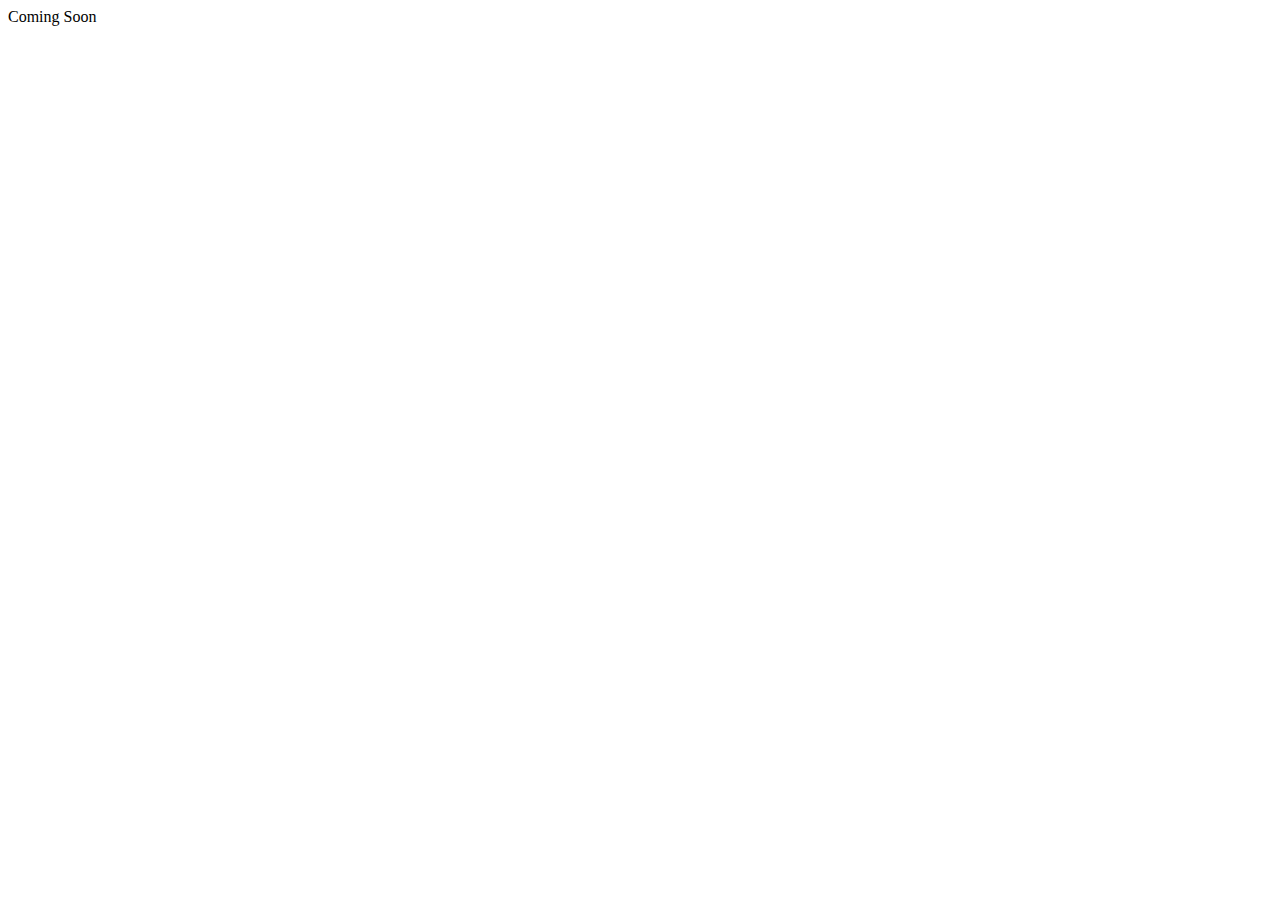
==== index.html @ 8c2082b2 "coming soon" ====
<!DOCTYPE html>
<html lang="en">
<head>
    <meta charset="UTF-8">
    <meta name="viewport" content="width=device-width, initial-scale=1.0">
    <title>George Aykara - Be there soon</title>
</head>
<body>
    Coming Soon
</body>
</html>
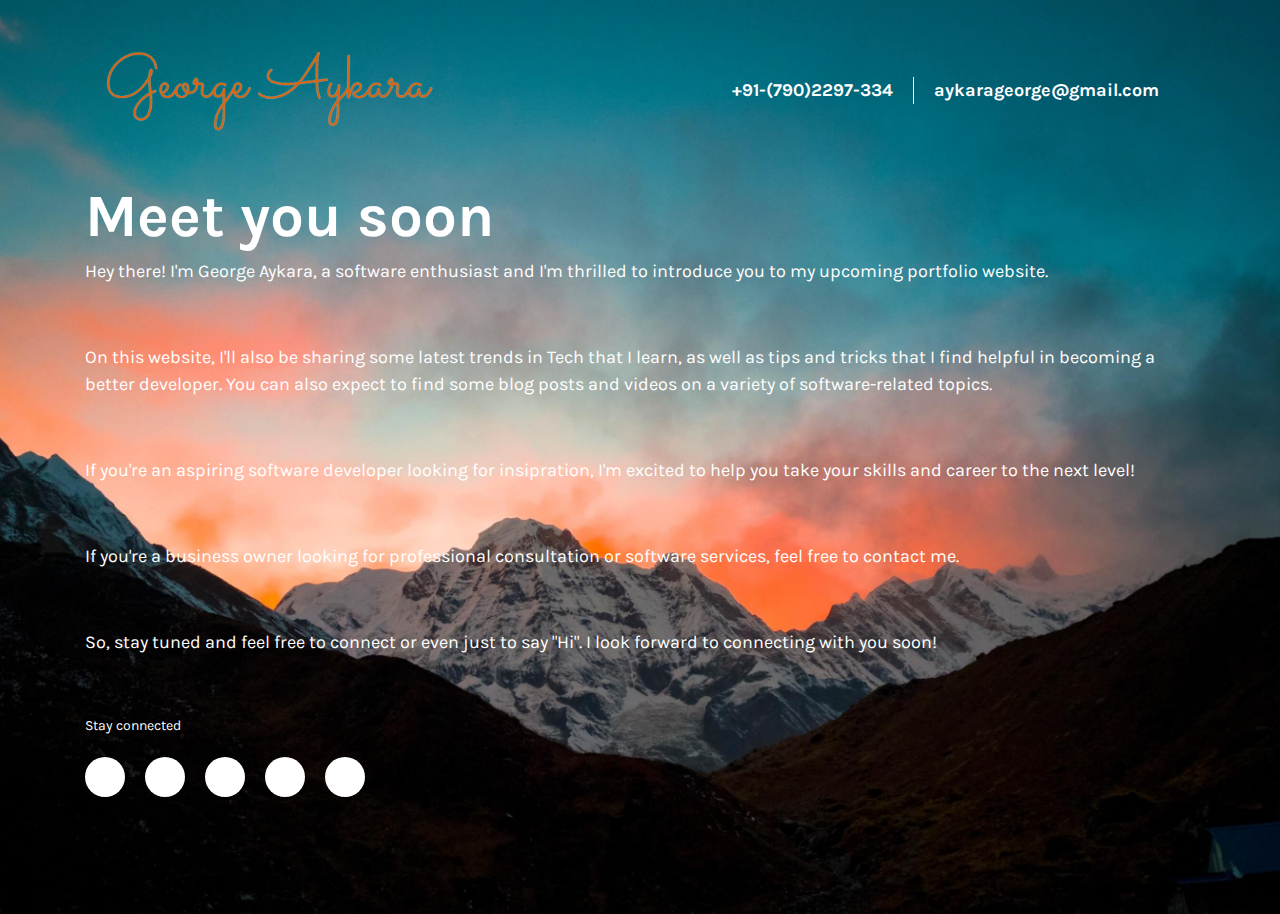
==== commit a783f3e9: "new coming soon" ====
--- a/index.html
+++ b/index.html
@@ -1,11 +1,48 @@
 <!DOCTYPE html>
 <html lang="en">
+
 <head>
     <meta charset="UTF-8">
     <meta name="viewport" content="width=device-width, initial-scale=1.0">
+    <meta http-equiv="X-UA-Compatible" content="ie=edge">
     <title>George Aykara - Be there soon</title>
+    <link href="https://fonts.googleapis.com/css?family=Karla:400,700&amp;display=swap" rel="stylesheet">
+    <link rel="stylesheet" href="https://cdn.materialdesignicons.com/4.8.95/css/materialdesignicons.min.css">
+    <link rel="stylesheet" href="https://stackpath.bootstrapcdn.com/bootstrap/4.4.1/css/bootstrap.min.css">
+    <link rel="stylesheet" href="css/css-bd-coming-soon.css">
 </head>
-<body>
-    Coming Soon
+
+<body class="min-vh-100 d-flex flex-column">
+
+    <header>
+        <div class="container">
+            <nav class="navbar navbar-dark bg-transparenet">
+                <a class="navbar-brand" href="#">
+                    <img src="images/signature-transparent.png" alt="George Aykara">
+                </a>
+                <span class="navbar-text ml-auto d-none d-sm-inline-block">+91-(790)2297-334 </span>
+                <span class="navbar-text d-none d-sm-inline-block">aykarageorge@gmail.com</span>
+            </nav>
+        </div>
+    </header>
+    <main class="my-auto">
+        <div class="container">
+            <h1 class="page-title">Meet you soon</h1>
+            <p class="page-description">Hey there! I'm George Aykara, a software enthusiast and I'm thrilled to introduce you to my upcoming portfolio website.</p>
+            <p class="page-description">On this website, I'll also be sharing some latest trends in Tech that I learn, as well as tips and tricks that I find helpful in becoming a better developer. You can also expect to find some blog posts and videos on a variety of software-related topics.</p>
+            <p class="page-description">If you're an aspiring software developer looking for insipration, I'm excited to help you take your skills and career to the next level!</p>
+            <p class="page-description">If you're a business owner looking for professional consultation or software services, feel free to contact me.</p>
+            <p class="page-description">So, stay tuned and feel free to connect or even just to say "Hi". I look forward to connecting with you soon!</p>
+            <p>Stay connected</p>
+            <nav class="footer-social-links">
+                <a href="https://www.linkedin.com/in/george-aykara/" class="social-link"><i class="mdi mdi-linkedin"></i></a>
+                <a href="https://twitter.com/GeorgeAykara" class="social-link"><i class="mdi mdi-twitter"></i></a>
+                <a href="mailto:aykarageorge@gmail.com" class="social-link"><i class="mdi mdi-google"></i></a>
+                <a href="https://www.instagram.com/georgeaykara/" class="social-link"><i class="mdi mdi-instagram"></i></a>
+                <a href="https://youtube.com/@aykarageorge" class="social-link"><i class="mdi mdi-youtube"></i></a>
+            </nav>
+        </div>
+    </main>
 </body>
-</html>+
+</html>
--- a/css/css-bd-coming-soon.css
+++ b/css/css-bd-coming-soon.css
@@ -0,0 +1,75 @@
+body {
+  font-family: 'Karla', sans-serif;
+  background-image: url("../images/images-bg.jpg");
+  background-size: cover;
+  background-repeat: no-repeat;
+  background-position: center;
+  color: #ffffff;
+  padding-bottom: 75px; }
+  @media (min-width: 768px) {
+    body {
+      padding-bottom: 110px; } }
+
+.navbar-brand {
+  margin-right: 0; }
+  .navbar-brand img {
+    height: 100px; }
+
+.navbar-dark {
+  padding-top: 35px;
+  padding-bottom: 35px; }
+  .navbar-dark .navbar-text {
+    color: #ffffff;
+    opacity: 1;
+    padding: 0 20px;
+    border-right: 1px solid #ffffff;
+    font-size: 18px;
+    font-weight: bold;
+    text-align: center; }
+    .navbar-dark .navbar-text:last-child {
+      border-right: 0; }
+  @media (max-width: 767px) {
+    .navbar-dark {
+      padding-bottom: 0; } }
+
+.page-title {
+  font-size: 60px;
+  font-weight: bold;
+  margin-bottom: 6px; }
+  @media (max-width: 767px) {
+    .page-title {
+      font-size: 35px;
+      margin-bottom: 14px; } }
+
+.page-description {
+  max-width: 1080px;
+  font-size: 18px;
+  color: #ffffff;
+  margin-bottom: 59px; }
+  @media (max-width: 767px) {
+    .page-description {
+      font-size: 14px; } }
+
+p {
+  font-size: 14px;
+  margin-bottom: 21px; }
+
+.footer-social-links .social-link {
+  display: inline-block;
+  text-align: center;
+  line-height: 40px;
+  width: 40px;
+  height: 40px;
+  border-radius: 50%;
+  background-color: #ffffff;
+  color: #000000;
+  margin-right: 16px;
+  transition: all 0.3s ease-in-out; }
+  .footer-social-links .social-link:last-child {
+    margin-right: 0; }
+  .footer-social-links .social-link:hover {
+    text-decoration: none;
+    background-color: #000000;
+    color: #ffffff; }
+
+/*# sourceMappingURL=bd-coming-soon.css.map */
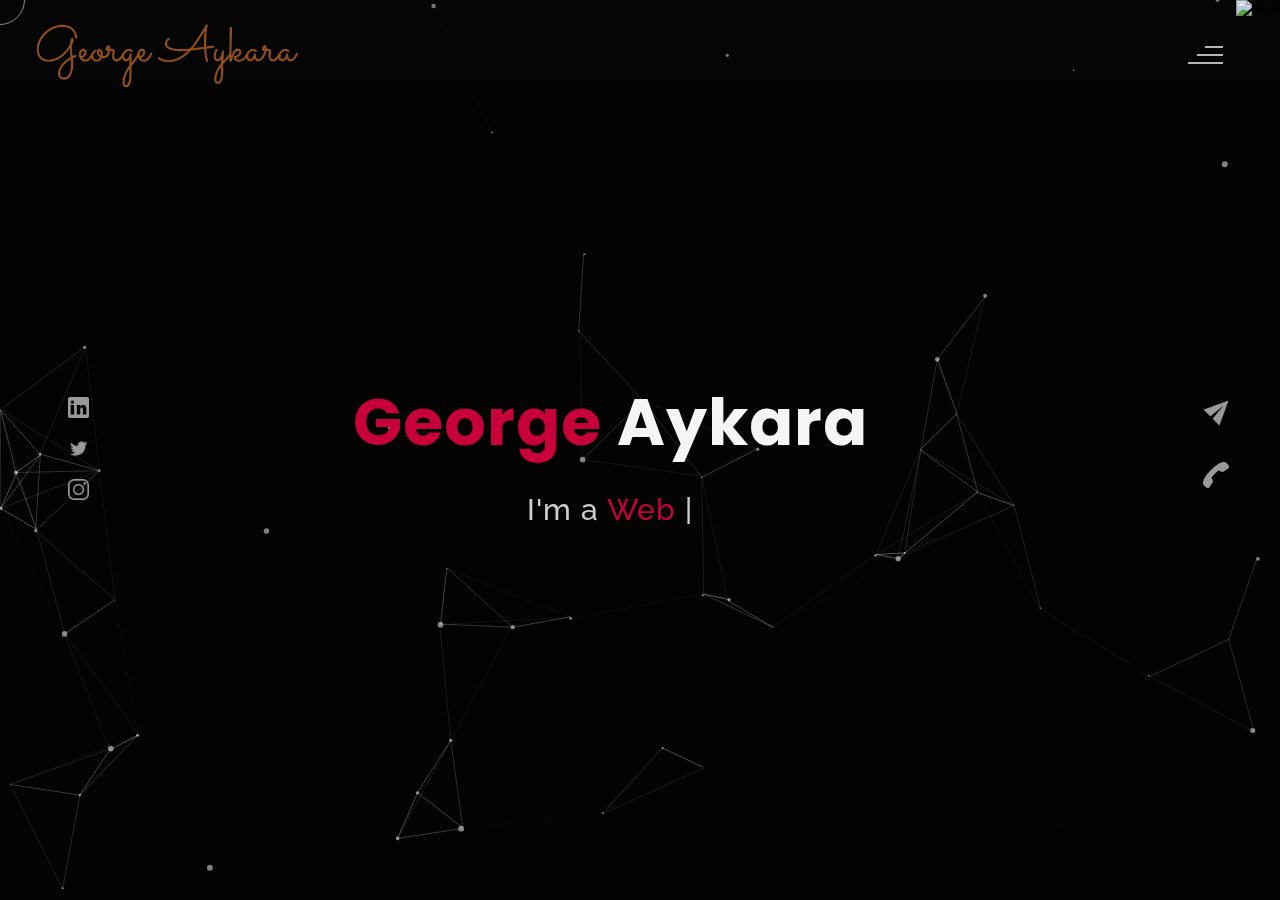
==== commit e9a067d8: "New website" ====
--- a/index.html
+++ b/index.html
@@ -1,48 +1,710 @@
+
 <!DOCTYPE html>
 <html lang="en">
-
 <head>
     <meta charset="UTF-8">
     <meta name="viewport" content="width=device-width, initial-scale=1.0">
-    <meta http-equiv="X-UA-Compatible" content="ie=edge">
-    <title>George Aykara - Be there soon</title>
-    <link href="https://fonts.googleapis.com/css?family=Karla:400,700&amp;display=swap" rel="stylesheet">
-    <link rel="stylesheet" href="https://cdn.materialdesignicons.com/4.8.95/css/materialdesignicons.min.css">
-    <link rel="stylesheet" href="https://stackpath.bootstrapcdn.com/bootstrap/4.4.1/css/bootstrap.min.css">
-    <link rel="stylesheet" href="css/css-bd-coming-soon.css">
+    <meta name="description" content="George Aykara's portofolio website." />
+	<meta name="keywords" content="george aykara, aykara4, george s aykara, software developer, software engineer, technology" />
+	<meta name="author" content="George Aykara" />
+    <title>George Aykara - Personal Portfolio Website</title>
+  <!--favicon-img--> 
+   <link rel="icon" type="image/png" href="images/favicon.png">
+   <!--favicon-img-->
+   <!--main css file should not be removed -->
+    <link rel="stylesheet" href="css/index.css">
+    <!--main css file-->
+    <script src="https://cdnjs.cloudflare.com/ajax/libs/gsap/3.2.6/gsap.min.js"></script>
 </head>
-
-<body class="min-vh-100 d-flex flex-column">
-
-    <header>
-        <div class="container">
-            <nav class="navbar navbar-dark bg-transparenet">
-                <a class="navbar-brand" href="#">
-                    <img src="images/signature-transparent.png" alt="George Aykara">
-                </a>
-                <span class="navbar-text ml-auto d-none d-sm-inline-block">+91-(790)2297-334 </span>
-                <span class="navbar-text d-none d-sm-inline-block">aykarageorge@gmail.com</span>
-            </nav>
-        </div>
-    </header>
-    <main class="my-auto">
-        <div class="container">
-            <h1 class="page-title">Meet you soon</h1>
-            <p class="page-description">Hey there! I'm George Aykara, a software enthusiast and I'm thrilled to introduce you to my upcoming portfolio website.</p>
-            <p class="page-description">On this website, I'll also be sharing some latest trends in Tech that I learn, as well as tips and tricks that I find helpful in becoming a better developer. You can also expect to find some blog posts and videos on a variety of software-related topics.</p>
-            <p class="page-description">If you're an aspiring software developer looking for insipration, I'm excited to help you take your skills and career to the next level!</p>
-            <p class="page-description">If you're a business owner looking for professional consultation or software services, feel free to contact me.</p>
-            <p class="page-description">So, stay tuned and feel free to connect or even just to say "Hi". I look forward to connecting with you soon!</p>
-            <p>Stay connected</p>
-            <nav class="footer-social-links">
-                <a href="https://www.linkedin.com/in/george-aykara/" class="social-link"><i class="mdi mdi-linkedin"></i></a>
-                <a href="https://twitter.com/GeorgeAykara" class="social-link"><i class="mdi mdi-twitter"></i></a>
-                <a href="mailto:aykarageorge@gmail.com" class="social-link"><i class="mdi mdi-google"></i></a>
-                <a href="https://www.instagram.com/georgeaykara/" class="social-link"><i class="mdi mdi-instagram"></i></a>
-                <a href="https://youtube.com/@aykarageorge" class="social-link"><i class="mdi mdi-youtube"></i></a>
-            </nav>
-        </div>
-    </main>
+<body>
+    <!--contains all the div-->
+    <div id="all">
+    <!--mouse  follower-->
+        <div class="cursor"></div>
+    <!--mouse  follower-->
+    <!--loader-->
+        <div id="loader">
+            <span class="color">George</span>Aykara 
+        </div>
+    <!--loader-end-->
+    <!--link-screen-->
+        <div id="breaker">
+        </div>
+        <div id="breaker-two">
+        </div>
+    <!--link-screen-->
+        <!--Main-Section-->
+        <!--Navigator-fullscreen-->
+        <div id="navigation-content">
+            <div class="logo">
+                <img src="images/thumbnail.png" alt="logo">
+            </div>
+            <div class="navigation-close">
+                <span class="close-first"></span>
+                <span class="close-second"></span>
+            </div>
+            <div class="navigation-links">
+                <a href="#" data-text="HOME" id="home-link" >HOME</a>
+                <a href="#" data-text="ABOUT" id="about-link" >ABOUT</a>
+                <!-- <a href="#" data-text="BLOG" id="blog-link" >BLOG</a> -->
+                <a href="#" data-text="PORTFOLIO" id="portfolio-link" >PORTFOLIO</a>
+                <a href="#" data-text="CONTACT" id="contact-link" >CONTACT</a>
+            </div>
+        </div>
+        <!--Navigator-Fullscreen END-->
+          <!--Home Page-->
+        <!--Menubar-->
+        <div id="navigation-bar">
+            <img src="images/thumbnail.png" alt="logo">
+            <div class="menubar">
+                <span class="first-span"></span>
+                <span class="second-span"></span>
+                <span class="third-span"></span>
+            </div>
+        </div>
+        <!--Menubar End-->
+          <!--Header-->
+        <div id="header">
+            <div id="particles"></div>
+              <!--Social Media Links-->
+            <div class="social-media-links">
+                <a href="https://www.linkedin.com/in/george-aykara/"><img src="images/linkedin logo.png" class="social-media" alt="linkedin-logo"></a>
+                <a href="https://twitter.com/GeorgeAykara"><img src="images/twitter logo.png" class="social-media" alt="twitter-logo"></a>
+                <a href="https://www.instagram.com/georgeaykara/"><img src="images/instagram logo.png" class="social-media" alt="instagram-logo"></a>
+                <!-- <a href="https://youtube.com/@aykarageorge"><img src="images/facebook logo.png" class="social-media" alt="youtube-logo"></a> -->
+
+            </div>
+            <!--Social Media Links end-->
+            <div class="header-content">
+                <div class="header-content-box">
+                <div class="firstline"><span class="color">George </span>Aykara</div>
+                <div class="secondline">
+                I'm a
+            <span class="txt-rotate color" data-period="1200"data-rotate='[ " Web Developer.", " Software Consultant.", " Freelancer." ]'></span>
+            <span class="slash">|</span>
+        </div>
+                    <div class="contact">
+                <a href="Mailto:aykarageorge@gmail.com"><img src="images/mail.png" alt="email-pic" class="contactpic"></a><!--Your email Id write in place of "#"-->
+                <a href="Tel:+918547571854"><img src="images/call.png" alt="phone-pic" class="contactpic"></a><!--Your telephone number Id write in place of "#"-->
+                    </div>    
+            </div>
+            </div>
+            <!--header image-->
+            <div class="header-image">
+            <img src="images/man.jpg" alt="logo">
+            </div>
+            <!--header image end-->
+        </div>
+           <!--Header End-->
+        <!--HomePage End-->
+        <!--Main-Section End-->
+        <!--about-->
+        <div id="about">
+            <div class="color-changer">
+            <div class="color-panel">
+                <img src="images/gear.png" alt="">
+            </div>
+            <div class="color-selector">
+                <div class="heading">Custom Colors</div>
+                <div class="colors">
+                    <ul >
+                    <li>
+                        <a href="#0" class="color-red " title="color-red"></a>
+                    </li>
+                    <li>
+                        <a href="#0" class="color-purple" title="color-purple"></a>
+                    </li>
+                    <li>
+                        <a href="#0" class="color-malt" title="color-malt"></a>
+                    </li>
+                    <li>
+                        <a href="#0" class="color-green" title="color-green"></a>
+                    </li>
+                    <li>
+                        <a href="#0" class="color-blue" title="color-blue"></a>
+                    </li>
+                    <li>
+                        <a href="#0" class="color-orange" title="color-orange"></a>
+                    </li>
+                    </ul>
+                </div>
+            </div>
+            </div>
+            <!--about content-->
+            <div id="about-content">
+                <div class="about-header">
+                    About <span class="color">Me</span>
+                    <span class ="header-caption">Get to Know <span class="color"> me.</span></span>
+                </div>
+                <div class="about-main">
+            <div class="about-first-paragraph wow">
+            <!--about description-->
+                <span class="about-first-line">
+                    I'm creative 
+                    <span class="color">web developer</span>
+                </span>
+                <br>
+                <span class="about-second-line"> With 10 years of experience as a professional Web developer, I have acquired the skills and knowledge necessary to make your project a success. I enjoy every step while working.</span>
+                <!-- <div class="cv">
+                <a href="#"><button>Download <span class="colors">CV</span></button></a>
+                </div> -->
+            </div>
+            <!--about picture-->
+            <div class="about-img">
+                <img src="images/about.jpg" alt="Your Image">
+            </div>
+            </div>
+    
+            </div>
+            <!--services start-->
+            <div id="services">
+                <div class="color-changer">
+                    <div class="color-panel">
+                        <img src="images/gear.png" alt="">
+                    </div>
+                    <div class="color-selector">
+                        <div class="heading">Custom Colors</div>
+                        <div class="colors">
+                            <ul >
+                            <li>
+                                <a href="#0" class="color-red " title="color-red"></a>
+                            </li>
+                            <li>
+                                <a href="#0" class="color-purple" title="color-purple"></a>
+                            </li>
+                            <li>
+                                <a href="#0" class="color-malt" title="color-malt"></a>
+                            </li>
+                            <li>
+                                <a href="#0" class="color-green" title="color-green"></a>
+                            </li>
+                            <li>
+                                <a href="#0" class="color-blue" title="color-blue"></a>
+                            </li>
+                            <li>
+                                <a href="#0" class="color-orange" title="color-orange"></a>
+                            </li>
+                            </ul>
+                        </div>
+                    </div>
+                    </div>
+            <!--services header-->
+                    <div class="services-heading wow">
+                        <span class="color">My</span> Services
+                    </div>
+            <!--services header end-->
+            <!--services content-->
+                    <div class="services-content">
+                           <div class="service-one service wow">
+                               <div class="service-img">
+                               <img src="images/coding.png" alt="service-one">
+                               </div>
+                               <div class="service-description">
+                                <h2>Web Development</h2>
+                                <p>Services to develop custom web applications. This includes designing and building the website UI, server-side architecture, database integration, and API development.</p>
+                               </div>
+                           </div>
+                           <div class="service-two service wow">
+                               <div class="service-img">
+                               <img src="images/instagram.png" alt="service-two">
+                               </div>
+                               <div class="service-description">
+                                <h2>Cloud Services</h2>
+                                <p>Assistance in setting up and configuring cloud infrastructure using platforms like AWS.</p>
+                               </div>
+                           </div>
+                           <div class="service-three service wow">
+                            <div class="service-img">
+                               <img src="images/bulb.png" alt="service-three">
+                            </div>
+                            <div class="service-description">
+                                <h2>Tech Consultation</h2>
+                                <p>Provide technical consulting and guidance on cost effective Software implemention for businesses, technology selection, and scalability.</p>
+                            </div>
+                        </div>
+                    </div>
+            </div>
+            <!--services content end-->
+            <!--services end-->
+            <div id="skills">
+                <div class="skills-header">
+                     My <span class="color"> Skills</span>
+                </div>
+                <div class="skills-content " style="text-align: center;">
+                    <div class="skill-html skill">
+                        <div class="skill-text">
+                            <div class="html">
+                                Web Development
+                            </div>
+                        </div>
+                        <!-- <div class="html-prog wow prog">
+                            <div class="html-progress wow">95%</div>
+                        </div> -->
+                    </div>
+                    <div class="skill-html skill">
+                        <div class="skill-text">
+                            <div class="html">
+                            Java, Spring Boot
+                            </div>
+                        </div>
+                        <!-- <div class="html-prog wow prog">
+                            <div class="js-progress wow">90%</div>
+                        </div> -->
+                    </div>
+                    <div class="skill-html skill">
+                        <div class="skill-text">
+                            <div class="html">
+                            Python, Scripting
+                            </div>
+                        </div>
+                        <!-- <div class="html-prog wow prog">
+                            <div class="js-progress wow">90%</div>
+                        </div> -->
+                    </div>
+                    <div class="skill-html skill">
+                        <div class="skill-text">
+                            <div class="html">
+                                Amazon Web Services (AWS)
+                            </div>
+                        </div>
+                        <!-- <div class="html-prog wow prog">
+                            <div class="adobe-progress wow">83%</div>
+                        </div> -->
+                    </div>
+                    <div class="skill-html skill">
+                        <div class="skill-text">
+                            <div class="html">
+                                SQL & NoSQL Databases (PostgreSQL, MySQL, Redis)
+                            </div>
+                        </div>
+                        <!-- <div class="html-prog wow prog">
+                            <div class="php-progress wow">87%</div>
+                        </div> -->
+                    </div>
+                    <div class="skill-html skill">
+                        <div class="skill-text">
+                            <div class="html">
+                                Microservices, Containerization (Docker)
+                            </div>
+                        </div>
+                        <!-- <div class="html-prog wow prog">
+                            <div class="jquery-progress wow">94%</div>
+                        </div> -->
+                    </div>
+                    <div class="skill-html skill">
+                        <div class="skill-text">
+                            <div class="html">
+                            System Design
+                            </div>
+                        </div>
+                        <!-- <div class="html-prog wow prog">
+                            <div class="js-progress wow">90%</div>
+                        </div> -->
+                    </div>
+                    <div class="skill-html skill">
+                        <div class="skill-text">
+                            <div class="html">
+                            Serverless Application Development
+                            </div>
+                        </div>
+                        <!-- <div class="html-prog wow prog">
+                            <div class="js-progress wow">90%</div>
+                        </div> -->
+                    </div>
+                    <div class="skill-html skill">
+                        <div class="skill-text">
+                            <div class="html">
+                            Messaging Brokers - Kafka, RabbitMQ
+                            </div>
+                        </div>
+                        <!-- <div class="html-prog wow prog">
+                            <div class="js-progress wow">90%</div>
+                        </div> -->
+                    </div>
+                    <div class="skill-html skill">
+                        <div class="skill-text">
+                            <div class="html">
+                            Software Development Consultation
+                            </div>
+                        </div>
+                        <!-- <div class="html-prog wow prog">
+                            <div class="js-progress wow">90%</div>
+                        </div> -->
+                    </div>
+                    <div class="skill-html skill">
+                        <div class="skill-text">
+                            <div class="html">
+                                Android Development (Kotlin, Flutter)
+                            </div>
+                        </div>
+                        <!-- <div class="html-prog wow prog">
+                            <div class="seo-progress wow">84%</div>
+                        </div> -->
+                    </div>
+                    <div class="skill-html skill">
+                        <div class="skill-text">
+                            <div class="html">
+                            Wordpress Development
+                            </div>
+                        </div>
+                        <!-- <div class="html-prog wow prog">
+                            <div class="js-progress wow">90%</div>
+                        </div> -->
+                    </div>
+                </div>
+            </div>
+            <div class="footer">
+             <div class="footer-text">
+                 <img src="./images/copyright.png" alt="copyright-img" class="images" height="14px"> George Aykara
+             </div>
+            </div>
+    <!--copyright-section-->
+        </div>
+        <!--about end-->
+        <!--portfolio-->
+        <div id="portfolio">
+            <div class="color-changer">
+                <div class="color-panel">
+                    <img src="images/gear.png" alt="">
+                </div>
+                <div class="color-selector">
+                    <div class="heading">Custom Colors</div>
+                    <div class="colors">
+                        <ul >
+                        <li>
+                            <a href="#0" class="color-red " title="color-red"></a>
+                        </li>
+                        <li>
+                            <a href="#0" class="color-purple" title="color-purple"></a>
+                        </li>
+                        <li>
+                            <a href="#0" class="color-malt" title="color-malt"></a>
+                        </li>
+                        <li>
+                            <a href="#0" class="color-green" title="color-green"></a>
+                        </li>
+                        <li>
+                            <a href="#0" class="color-blue" title="color-blue"></a>
+                        </li>
+                        <li>
+                            <a href="#0" class="color-orange" title="color-orange"></a>
+                        </li>
+                        </ul>
+                    </div>
+                </div>
+                </div>
+            <div class="portfolio-header"> <span class="color"> My </span> Portfolio
+            <span class ="header-caption"> Some Of My <span class="color"> Works</span></span></div>
+             <div id="portfolio-content">
+
+                 <div class="portfolio portfolio-first">
+                     <div class="portfolio-image">
+                        <img src="images/portfolio-first.jpg" alt="portfolio-first">
+                     </div>
+                     <div class="portfolio-text">
+                         <h2>Safer</h2>
+                         <p>An app built during the pandemic for small shop owners to track customer footprint. As per Govt. regulation, instead of using book and pen for collecting customer name and phone number, built an app that could track footprint across multiple shops, and user had to scan QR code to mark their footprint. This provided much safer approach by not having to touch the pen and paper by multiple people.</p>
+                         <div class="button"><a href="#"><button><span class="index"> View Project<i class="gg-arrow-right"></i></span></button></a></div>
+                     </div>
+                 </div>
+
+                 <div class="portfolio portfolio-second">
+                    <div class="portfolio-image">
+                        <img src="images/portfolio-second.jpg" alt="portfolio-second">
+                    </div>
+                    <div class="portfolio-text">
+                        <h2>Heritage Planet</h2>
+                        <p>An e-commerece website to see antiques and home decors.</p>
+                        <div class="button"><a href="http://heritageplanet.com"><button><span class="index"> View Project<i class="gg-arrow-right"></i></span></button></a></div>
+                    </div>
+                </div>
+             
+                <div class="portfolio portfolio-third">
+                    <div class="portfolio-image">
+                        <img src="images/portfolio-third.jpg" alt="portfolio-third">
+                    </div>
+                    <div class="portfolio-text">
+                        <h2>Vehicle Pollution Reminder</h2>
+                        <p>This app is intended for the Vehicle Pollution Test center owners. The user can input their customer's Vehicle Number and contact detail when the customer comes for their vehicle's pollution check. When the pollution check expires for the customer, the app will remind the center to inform their customer. Center can then call or message to remind.</p>
+                        <div class="button"><a href="https://www.amazon.in/Aykara4-Vehicle-Pollution-Reminder/dp/B07XL1DBY2/ref=sr_1_1?crid=2B8GO1JETC5ZW&keywords=pollution&qid=1686588781&s=mobile-apps&sprefix=polluti%2Cmobile-apps%2C241&sr=1-1"><button><span class="index"> View Project<i class="gg-arrow-right"></i></span></button></a></div>
+                    </div>
+                </div>
+
+                <div class="portfolio portfolio-fourth">
+                    <div class=" portfolio-image">
+                        <img src="images/portfolio-fourth.jpg" alt="portfolio-fourth">
+                    </div>
+                    <div class="portfolio-text">
+                        <h2>Khaana Hai Makilcci</h2>
+                        <p>A blog for foodies. Share recipes, discuss food and much more.</p>
+                        <div class="button"><a href="#"><button><span class="index"> View Project<i class="gg-arrow-right"></i></span></button></a></div>
+                    </div>
+                </div>
+
+                <div class="portfolio portfolio-second">
+                    <div class="portfolio-image">
+                        <img src="images/portfolio-second.jpg" alt="portfolio-second">
+                    </div>
+                    <div class="portfolio-text">
+                        <h2>Aayur Jeevak</h2>
+                        <p>A portfolio website for a Ayurvedic clinic.</p>
+                        <div class="button"><a href="https://aayurjeevak.com"><button><span class="index"> View Project<i class="gg-arrow-right"></i></span></button></a></div>
+                    </div>
+                </div>
+
+                <div class="portfolio portfolio-third">
+                    <div class="portfolio-image">
+                        <img src="images/portfolio-third.jpg" alt="portfolio-third">
+                    </div>
+                    <div class="portfolio-text">
+                        <h2>Travelogue</h2>
+                        <p>A handy app for travellers. Collect photos, videos and write blog and tag them to the points on map. Share the same to other social media platforms.</p>
+                        <div class="button"><a href="#"><button><span class="index"> View Project<i class="gg-arrow-right"></i></span></button></a></div>
+                    </div>
+                </div>
+
+            </div>
+                    <!--copyright-section You Can Remove After Downloading-->
+            <div class="footer">
+                <div class="footer-text">
+                    <img src="./images/copyright.png" alt="copyright-img" class="images" height="14px"> George Aykara
+                </div>
+               </div>
+       <!--copyright-section-->
+             </div>
+        <!--portfolio end-->
+        <!--blog-->
+        <div id="blog">
+            <div class="color-changer">
+                <div class="color-panel">
+                    <img src="images/gear.png" alt="">
+                </div>
+                <div class="color-selector">
+                    <div class="heading">Custom Colors</div>
+                    <div class="colors">
+                        <ul >
+                        <li>
+                            <a href="#0" class="color-red " title="color-red"></a>
+                        </li>
+                        <li>
+                            <a href="#0" class="color-purple" title="color-purple"></a>
+                        </li>
+                        <li>
+                            <a href="#0" class="color-malt" title="color-malt"></a>
+                        </li>
+                        <li>
+                            <a href="#0" class="color-green" title="color-green"></a>
+                        </li>
+                        <li>
+                            <a href="#0" class="color-blue" title="color-blue"></a>
+                        </li>
+                        <li>
+                            <a href="#0" class="color-orange" title="color-orange"></a>
+                        </li>
+                        </ul>
+                    </div>
+                </div>
+                </div>
+        <div class="blog-header"> Blogs</span>
+            <span class ="header-caption"> My Latest <span class="color"> blog posts.</span></span></div>
+            <div class="blog-content">
+                 <div class="blogs">
+                     <a href="#">
+                     <div class="img">
+                        <img src="images/post-one.jpg" alt="blog-one">
+                        <div class="blog-date">8 May,20</div>
+                     </div>
+                     <div class="blog-text">
+                         <h3>Harleys In Hawaai</h3>
+                         <p>Lorem ipsum dolor sit amet consectetur adipisicing elit. Possimus alias dolore recusandae illum, corrupti quo 
+                             veniam saepe aliquid! Quis voluptates ratione consequuntur vel, perferendis cum provident? Magnam fugiat voluptas
+                              libero.</p>
+                     </div></a>
+                 </div>      
+                 <div class="blogs">
+                    <a href="#">
+                    <div class="img">
+                        <img src="images/post-two.jpg" alt="blog-two">
+                        <div class="blog-date">16 Jan,20</div>
+                    </div>
+                    <div class="blog-text">
+                        <h3>Key To Be Productive</h3>
+                        <p>Lorem ipsum dolor, sit amet consectetur adipisicing elit. Incidunt maiores, 
+                            recusandae cupiditate ducimus a non tempora, architecto obcaecati eaque ipsum assumenda harum dolorum iusto tenetur
+                             eius eligendi dolor magnam sit!</p>
+                    </div></a>
+                </div>      
+                <div class="blogs">
+                    <a href="#">
+                    <div class="img">
+                        <img src="images/post-three.jpg" alt="blog-three">
+                        <div class="blog-date">30 Nov,19</div>
+                    </div>
+                    <div class="blog-text">
+                        <h3>Caffeine Addict</h3>
+                        <p>Lorem ipsum, dolor sit amet consectetur adipisicing elit. Nemo nostrum impedit 
+                            ipsam perspiciatis ratione sapiente quasi optio reprehenderit, labore consequuntur suscipit cum quas.
+                             Officiis dolorem asperiores, ut necessitatibus quas doloremque?</p>
+                    </div></a>
+                </div>
+                <div class="blogs">
+                    <a href="#">
+                    <div class="img">
+                        <img src="images/post-four.jpg" alt="blog-four">
+                        <div class="blog-date">6 Jul,19</div>
+                    </div>
+                    <div class="blog-text">
+                        <h3>Web Development</h3>
+                        <p>Lorem ipsum dolor sit amet consectetur adipisicing elit. Dolorem, veniam ratione quam vitae,
+                             quibusdam explicabo rem debitis velit ipsa repellat, impedit nulla fuga? Amet corporis praesentium quae.
+                              Sed, quibusdam necessitatibus.</p>
+                    </div></a>
+                </div>  
+                <div class="blogs">
+                    <a href="#">
+                    <div class="img">
+                        <img src="images/post-five.jpg" alt="blog-five">
+                        <div class="blog-date">1 Jun,19</div>
+                    </div>
+                    <div class="blog-text">
+                        <h3>Work From Home</h3>
+                        <p>Lorem ipsum dolor sit amet consectetur adipisicing elit. Fuga sunt eum necessitatibus rem 
+                            dignissimos nulla mollitia cumque, provident officiis non vitae? Animi aut doloremque illum, soluta hic minus 
+                            sint explicabo..</p>
+                    </div></a>
+                </div>  
+                <div class="blogs">
+                    <a href="#">
+                    <div class="img">
+                        <img src="images/post-six.jpg" alt="blog-six">
+                        <div class="blog-date">28 Feb,19</div>
+                    </div>
+                    <div class="blog-text">
+                        <h3>Business Trip</h3>
+                        <p>Lorem ipsum dolor sit amet consectetur adipisicing elit. Explicabo tempora dolorum fuga ratione, unde, 
+                            ex quaerat iste numquam nemo nihil nobis rem sint quia recusandae dignissimos quos ut rerum nam.</p>
+                    </div></a>
+                </div>        
+            </div>
+               <!--copyright-section You Can Remove After Downloading-->
+               <div class="footer">
+                <div class="footer-text">
+                    <img src="./images/copyright.png" alt="copyright-img" class="images" height="14px"> George Aykara
+                </div>
+               </div>
+       <!--copyright-section-->
+        </div>
+        <!--blog end-->
+        <!--contact-->
+     <div id="contact">
+        <div class="color-changer">
+            <div class="color-panel">
+                <img src="images/gear.png" alt="">
+            </div>
+            <div class="color-selector">
+                <div class="heading">Custom Colors</div>
+                <div class="colors">
+                    <ul >
+                    <li>
+                        <a href="#0" class="color-red " title="color-red"></a>
+                    </li>
+                    <li>
+                        <a href="#0" class="color-purple" title="color-purple"></a>
+                    </li>
+                    <li>
+                        <a href="#0" class="color-malt" title="color-malt"></a>
+                    </li>
+                    <li>
+                        <a href="#0" class="color-green" title="color-green"></a>
+                    </li>
+                    <li>
+                        <a href="#0" class="color-blue" title="color-blue"></a>
+                    </li>
+                    <li>
+                        <a href="#0" class="color-orange" title="color-orange"></a>
+                    </li>
+                    </ul>
+                </div>
+            </div>
+            </div>
+         <div class="contact-header">Contact <span class="color"> Me</span>
+        <div class="contact-header-caption"> <span class="color"> Get</span> In Touch.</div></div>
+        <div class="contact-content">
+            <!--Contact form-->
+             <!-- <div class="contact-form">
+                 <div class="form-header">
+                     Message Me
+                 </div>
+                 <form id="myForm" action="#">
+                    <div class="input-line">
+                        <input  id="name" type="text" placeholder="Name" class="input-name">
+                        <input id="email" type="email" placeholder="Email"  class="input-name">
+                    </div>
+                    <input type="text" id="subject" placeholder="subject" class="input-subject">
+                    <textarea id ="body" class="input-textarea" placeholder="message"></textarea>
+                    <button type="button" id ="submit" value="send">Submit</button>
+                 </form>
+               
+             </div> -->
+            <!--Contact form-->
+            <!--Contact information-->
+             <div class="contact-info">
+                <div class="contact-info-header">
+                    Contact Info
+                </div>
+                <div class="contact-info-content">
+                <div class="contect-info-content-line">
+                    <img src="./images/icon-name.png" class="icon" alt="name-icon">
+                    <div class="contact-info-icon-text">
+                        <h6>Name</h6>
+                        <p>George Aykara</p>
+                  </div>
+                </div>
+                <div class="contect-info-content-line">
+                  <img src="./images/icon-location.png" class="icon" alt="location-icon">
+                  <div class="contact-info-icon-text">
+                      <h6>Location</h6>
+                      <p>Bangalore, India</p>
+                </div>
+              </div>
+              <div class="contect-info-content-line">
+                  <img src="./images/icon-phone.png" class="icon" alt="phone-icon">
+                  <div class="contact-info-icon-text">
+                      <h6>Call</h6>
+                      <p>+91-854(7571)854</p>
+                </div>
+              </div>
+              
+              <div class="contect-info-content-line">
+                  <img src="./images/icon-email.png" class="icon" alt="email-icon">
+                  <div class="contact-info-icon-text">
+                      <h6>Email</h6>
+                      <p>george.aykara@outlook.com</p>
+                </div>
+              </div>
+                </div>
+            <!--Contact information end-->
+           </div>
+        </div>
+                    <!--copyright-section You Can Remove After Downloading-->
+                    <div class="footer">
+                        <div class="footer-text">
+                            <img src="./images/copyright.png" alt="copyright-img" class="images" height="14px"> George Aykara
+                        </div>
+                       </div>
+               <!--copyright-section-->
+     </div>
+        <!--contact end-->
+    </div>
+    <!--all the divisions-->
+    <script src="js/jquery.min.js"></script>
+    <script src="js/particles.js"></script>
+    <script src="js/particles.min.js"></script>
+    <script src="js/index.js"></script>
+    <!--particles script-->
+    <script>
+  particlesJS("particles", {"particles":{"number":{"value":40,"density":{"enable":true,"value_area":800}},"color":{"value":"#ffffff"},"shape":{"type":"circle","stroke":{"width":0,"color":"#000000"},"polygon":{"nb_sides":5},"image":{"src":"img/github.svg","width":100,"height":100}},"opacity":{"value":0.5,"random":false,"anim":{"enable":false,"speed":1,"opacity_min":0.1,"sync":false}},"size":{"value":3,"random":true,"anim":{"enable":false,"speed":40,"size_min":0.1,"sync":false}},"line_linked":{"enable":true,"distance":150,"color":"#ffffff","opacity":0.4,"width":1},"move":{"enable":true,"speed":6,"direction":"none","random":false,"straight":false,"out_mode":"out","bounce":false,"attract":{"enable":false,"rotateX":600,"rotateY":1200}}},"interactivity":{"detect_on":"canvas","events":{"onhover":{"enable":true,"mode":"repulse"},"onclick":{"enable":true,"mode":"push"},"resize":true},"modes":{"grab":{"distance":400,"line_linked":{"opacity":1}},"bubble":{"distance":400,"size":40,"duration":2,"opacity":8,"speed":3},"repulse":{"distance":200,"duration":0.4},"push":{"particles_nb":4},"remove":{"particles_nb":2}}},"retina_detect":true});
+    </script>
+
 </body>
-
-</html>
+</html>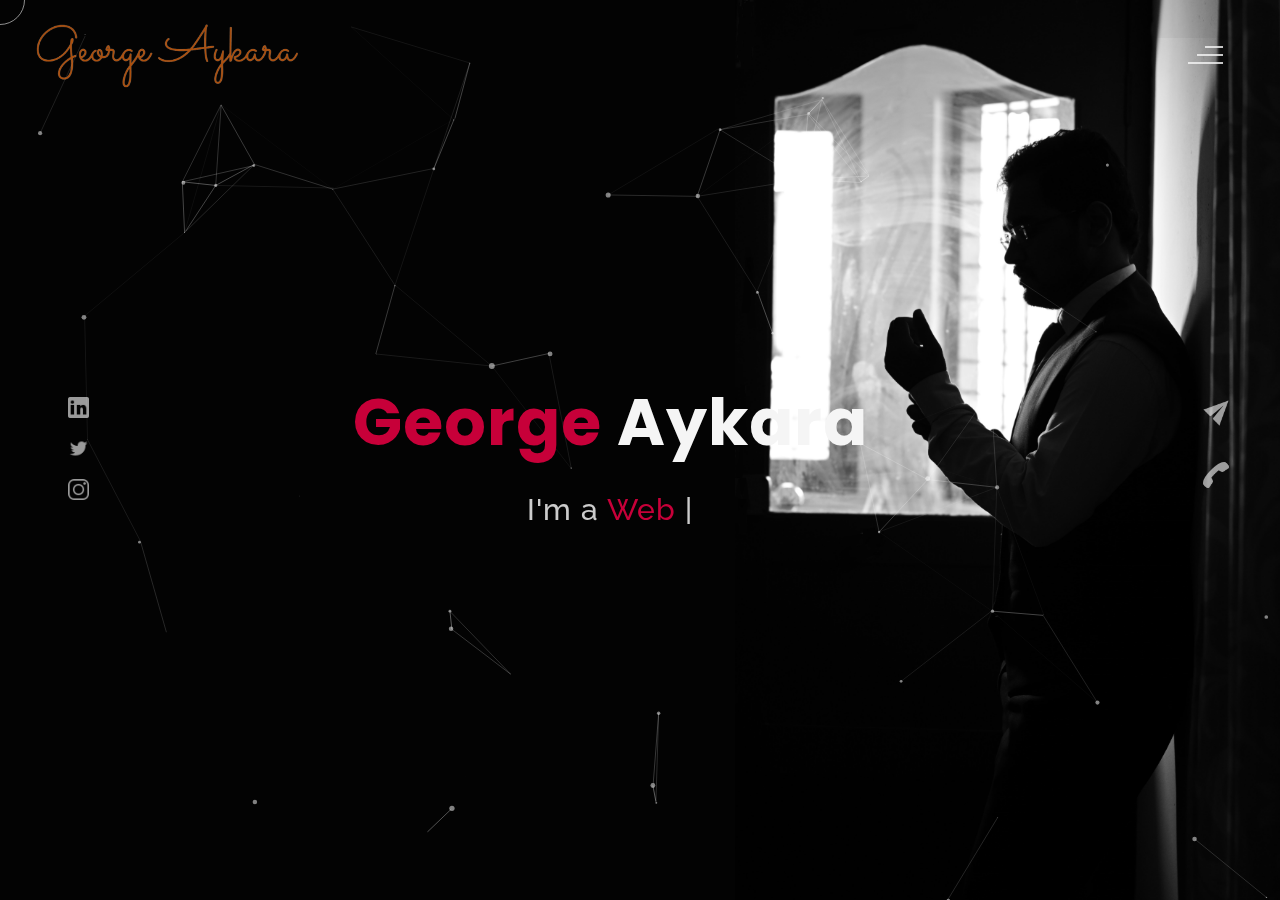
==== commit 85726c60: "image rename" ====
--- a/index.html
+++ b/index.html
@@ -91,7 +91,7 @@
             </div>
             <!--header image-->
             <div class="header-image">
-            <img src="images/man.jpg" alt="logo">
+            <img src="images/man.JPG" alt="logo">
             </div>
             <!--header image end-->
         </div>
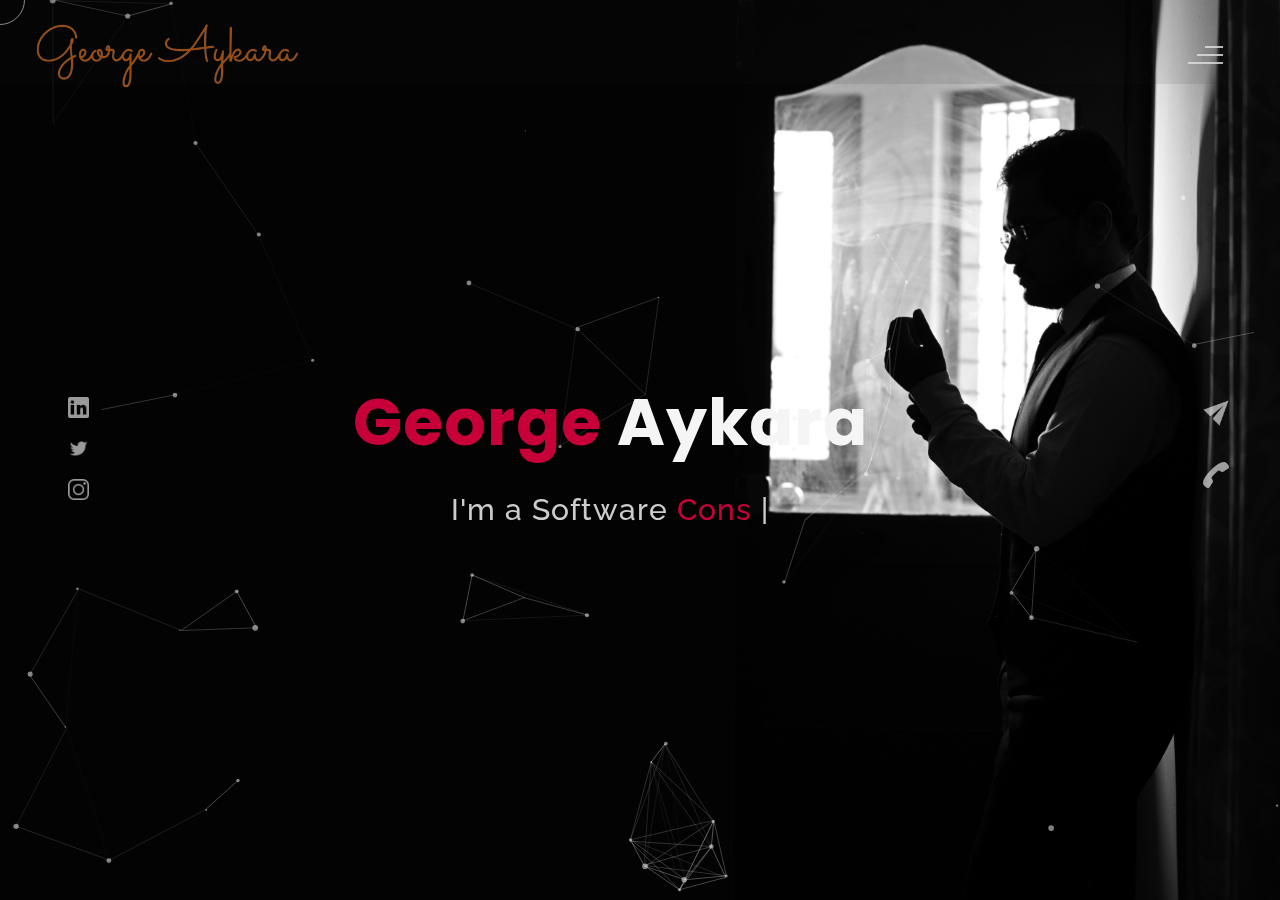
==== commit c8c0d6d1: "I'm updates" ====
--- a/index.html
+++ b/index.html
@@ -79,8 +79,8 @@
                 <div class="header-content-box">
                 <div class="firstline"><span class="color">George </span>Aykara</div>
                 <div class="secondline">
-                I'm a
-            <span class="txt-rotate color" data-period="1200"data-rotate='[ " Web Developer.", " Software Consultant.", " Freelancer." ]'></span>
+                I'm a Software
+            <span class="txt-rotate color" data-period="1200"data-rotate='[ " Consultant.", " Engineer.", " Developer.", " Programmer." ]'></span>
             <span class="slash">|</span>
         </div>
                     <div class="contact">
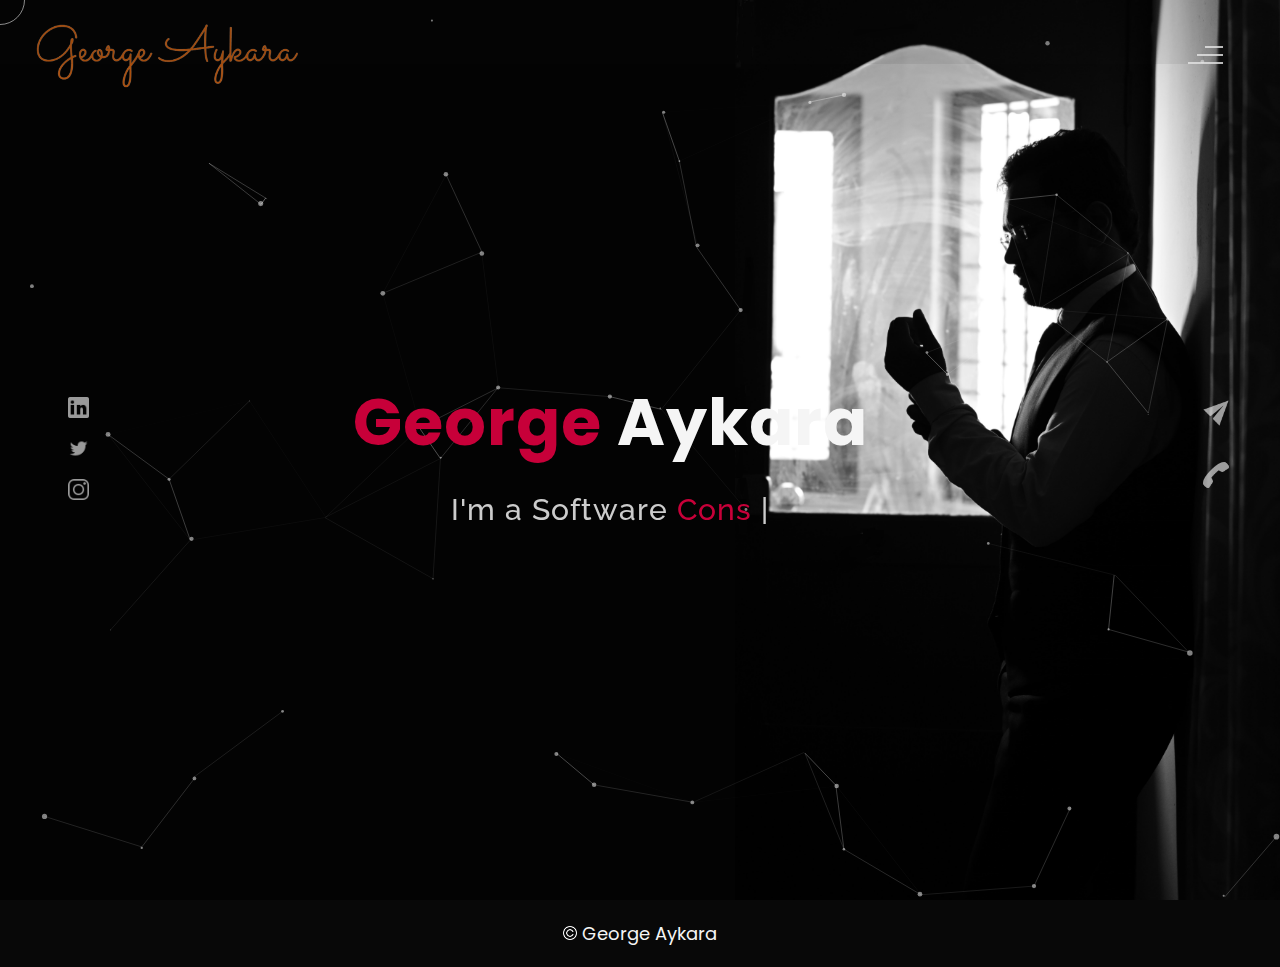
==== commit bcaef892: "clickable links" ====
--- a/index.html
+++ b/index.html
@@ -84,8 +84,8 @@
             <span class="slash">|</span>
         </div>
                     <div class="contact">
-                <a href="Mailto:aykarageorge@gmail.com"><img src="images/mail.png" alt="email-pic" class="contactpic"></a><!--Your email Id write in place of "#"-->
-                <a href="Tel:+918547571854"><img src="images/call.png" alt="phone-pic" class="contactpic"></a><!--Your telephone number Id write in place of "#"-->
+                <a href="Mailto:george.aykara@outlook.com"><img src="images/mail.png" alt="email-pic" class="contactpic"></a><!--Your email Id write in place of "#"-->
+                <a href="Tel:918547571854"><img src="images/call.png" alt="phone-pic" class="contactpic"></a><!--Your telephone number Id write in place of "#"-->
                     </div>    
             </div>
             </div>
@@ -658,31 +658,57 @@
                     <div class="contact-info-icon-text">
                         <h6>Name</h6>
                         <p>George Aykara</p>
-                  </div>
+                    </div>
                 </div>
                 <div class="contect-info-content-line">
                   <img src="./images/icon-location.png" class="icon" alt="location-icon">
-                  <div class="contact-info-icon-text">
-                      <h6>Location</h6>
-                      <p>Bangalore, India</p>
-                </div>
-              </div>
-              <div class="contect-info-content-line">
-                  <img src="./images/icon-phone.png" class="icon" alt="phone-icon">
-                  <div class="contact-info-icon-text">
-                      <h6>Call</h6>
-                      <p>+91-854(7571)854</p>
-                </div>
-              </div>
+                    <div class="contact-info-icon-text">
+                        <h6>Location</h6>
+                        <p>Bangalore, India</p>
+                    </div>
+                </div>
+
+                <a href="Tel:918547571854">
+                    <div class="contect-info-content-line">
+                        <img src="./images/icon-phone.png" class="icon" alt="phone-icon">
+                        <div class="contact-info-icon-text">
+                            <h6>Call</h6>
+                            <p>+91-854(7571)854</p>
+                        </div>
+                    </div>
+                </a>
               
-              <div class="contect-info-content-line">
-                  <img src="./images/icon-email.png" class="icon" alt="email-icon">
-                  <div class="contact-info-icon-text">
-                      <h6>Email</h6>
-                      <p>george.aykara@outlook.com</p>
-                </div>
-              </div>
-                </div>
+                <a href="Mailto:george.aykara@outlook.com">
+                    <div class="contect-info-content-line">
+                        <img src="./images/icon-email.png" class="icon" alt="email-icon">
+                        <div class="contact-info-icon-text">
+                            <h6>Email</h6>
+                            <p>george.aykara@outlook.com</p>
+                        </div>
+                    </div>
+                </a>
+              
+                <a href="https://www.linkedin.com/in/george-aykara/" target="_blank">
+                    <div class="contect-info-content-line">
+                        <img src="./images/linkedin logo.png" class="icon" alt="linkedin-icon">
+                        <div class="contact-info-icon-text">
+                            <h6>LinkedIn</h6>
+                            <p>/in/george-aykara</p>
+                        </div>
+                    </div>
+                    </div>
+                </a>
+              
+                <a href="https://aykara4.com" target="_blank">
+                    <div class="contect-info-content-line">
+                        <img src="./images/aykara4-icon.png" class="icon" alt="linkedin-icon">
+                        <div class="contact-info-icon-text">
+                            <h6>Aykara4</h6>
+                            <p>Aykara4.com</p>
+                        </div>
+                    </div>
+                    </div>
+                </a>
             <!--Contact information end-->
            </div>
         </div>
